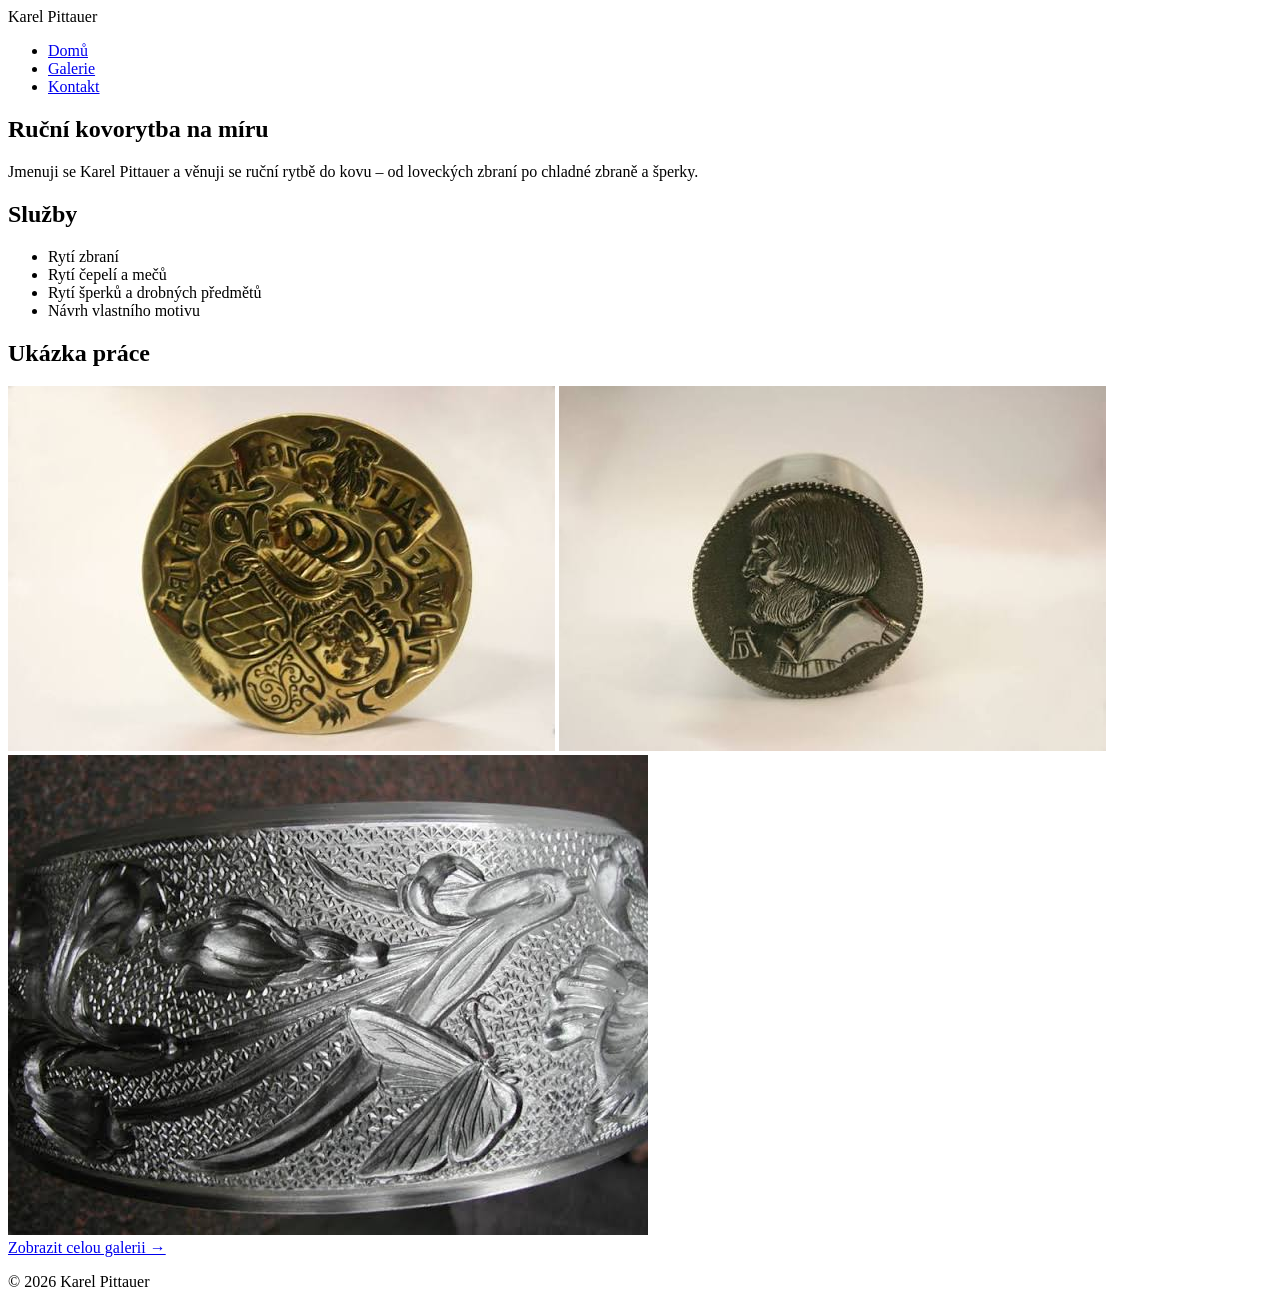
==== index.html @ f0048827 "Add contact info, real name, and placeholder gallery images Co-Authored-By: Claude Sonnet 5 <noreply" ====
<!DOCTYPE html>
<html lang="cs">
<head>
    <meta charset="UTF-8">
    <meta name="viewport" content="width=device-width, initial-scale=1.0">
    <title>Pittauer</title>
    <link rel="stylesheet" href="css/style.css">
</head>
<body>

    <header>
        <nav>
            <div class="logo">Karel Pittauer</div>
            <ul class="nav-links">
                <li><a href="index.html">Domů</a></li>
                <li><a href="galerie.html">Galerie</a></li>
                <li><a href="kontakt.html">Kontakt</a></li>
            </ul>
        </nav>
    </header>

    <main>

        <section class="hero">
            <h1>Ruční kovorytba na míru</h1>
            <p>Jmenuji se Karel Pittauer a věnuji se ruční rytbě do kovu – od loveckých zbraní po chladné zbraně a šperky.</p>
        </section>

        <section class="sluzby">
            <h2>Služby</h2>
            <ul>
                <li>Rytí zbraní</li>
                <li>Rytí čepelí a mečů</li>
                <li>Rytí šperků a drobných předmětů</li>
                <li>Návrh vlastního motivu</li>
            </ul>
        </section>

        <section class="ukazka">
            <h2>Ukázka práce</h2>
            <div class="ukazka-obrazky">
                <a href="galerie.html"><img src="img/rytba-1.jpg" alt="Ukázka rytby 1"></a>
                <a href="galerie.html"><img src="img/rytba-2.jpg" alt="Ukázka rytby 2"></a>
                <a href="galerie.html"><img src="img/rytba-3.jpg" alt="Ukázka rytby 3"></a>
            </div>
            <a href="galerie.html" class="odkaz-galerie">Zobrazit celou galerii &rarr;</a>
        </section>

    </main>

    <footer>
        <p>&copy; 2026 Karel Pittauer</p>
    </footer>

    <script src="js/script.js"></script>
</body>
</html>
---- css/style.css ----
/* styly přidáme v dalším kroku */
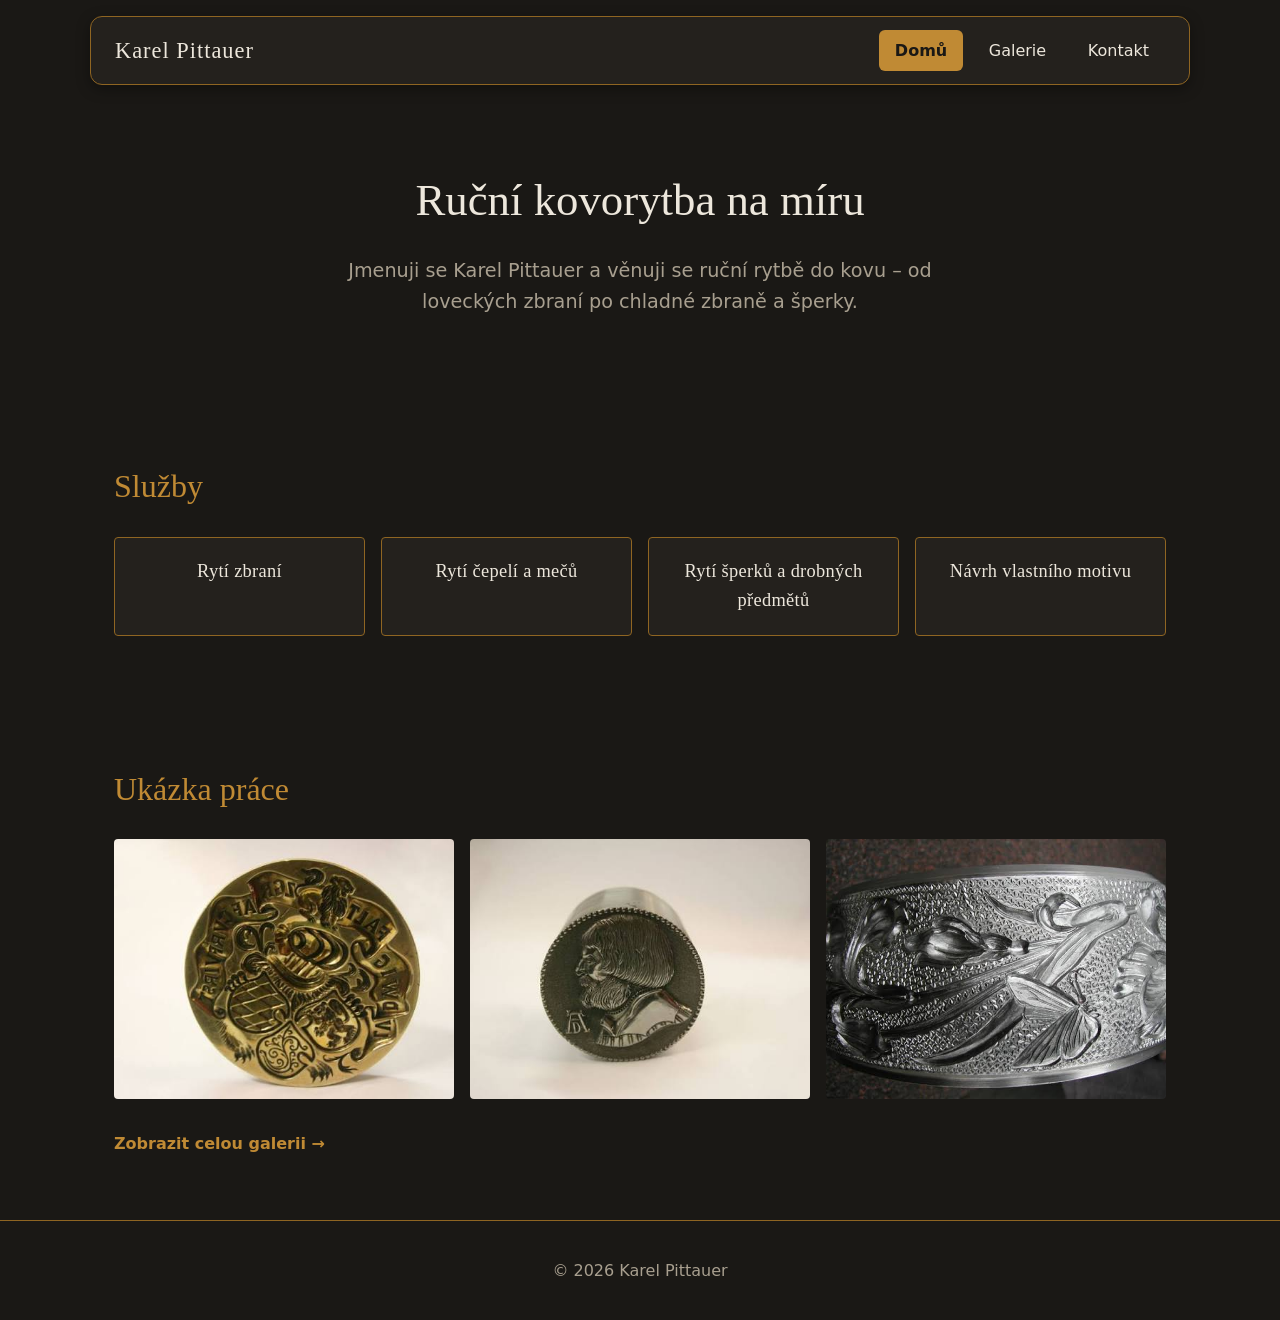
==== commit 155fbe6c: "Style the site: nav box with active state, image lightbox, sticky footer Co-Authored-By: Claude Sonn" ====
--- a/index.html
+++ b/index.html
@@ -12,7 +12,7 @@
         <nav>
             <div class="logo">Karel Pittauer</div>
             <ul class="nav-links">
-                <li><a href="index.html">Domů</a></li>
+                <li><a href="index.html" class="active">Domů</a></li>
                 <li><a href="galerie.html">Galerie</a></li>
                 <li><a href="kontakt.html">Kontakt</a></li>
             </ul>
--- a/css/style.css
+++ b/css/style.css
@@ -1 +1,249 @@
-/* styly přidáme v dalším kroku */
+:root {
+    --barva-pozadi: #1a1815;
+    --barva-pozadi-svetlejsi: #24211d;
+    --barva-text: #ede7dc;
+    --barva-text-tlumena: #a89f8f;
+    --barva-akcent: #c08a34;
+    --barva-akcent-tmava: #8f6522;
+}
+
+* {
+    box-sizing: border-box;
+    margin: 0;
+    padding: 0;
+}
+
+html, body {
+    height: 100%;
+}
+
+body {
+    background-color: var(--barva-pozadi);
+    color: var(--barva-text);
+    font-family: system-ui, -apple-system, "Segoe UI", sans-serif;
+    line-height: 1.6;
+    display: flex;
+    flex-direction: column;
+    min-height: 100vh;
+}
+
+h1, h2 {
+    font-family: Georgia, "Times New Roman", serif;
+    font-weight: normal;
+}
+
+a {
+    color: var(--barva-akcent);
+    text-decoration: none;
+}
+
+/* --- Header a navigace --- */
+
+header {
+    position: sticky;
+    top: 0;
+    padding: 1rem 1.5rem 0;
+    z-index: 10;
+}
+
+nav {
+    max-width: 1100px;
+    margin: 0 auto;
+    padding: 0.8rem 1.5rem;
+    display: flex;
+    justify-content: space-between;
+    align-items: center;
+    background-color: var(--barva-pozadi-svetlejsi);
+    border: 1px solid var(--barva-akcent-tmava);
+    border-radius: 12px;
+    box-shadow: 0 4px 14px rgba(0, 0, 0, 0.35);
+}
+
+.logo {
+    font-family: Georgia, serif;
+    font-size: 1.4rem;
+    color: var(--barva-text);
+    letter-spacing: 1px;
+}
+
+.nav-links {
+    list-style: none;
+    display: flex;
+    gap: 0.6rem;
+}
+
+.nav-links a {
+    display: inline-block;
+    color: var(--barva-text);
+    padding: 0.5rem 1rem;
+    border-radius: 6px;
+    transition: background-color 0.2s, color 0.2s;
+}
+
+.nav-links a:hover {
+    background-color: var(--barva-akcent-tmava);
+}
+
+.nav-links a.active {
+    background-color: var(--barva-akcent);
+    color: var(--barva-pozadi);
+    font-weight: bold;
+}
+
+/* --- Hlavní obsah --- */
+
+main {
+    max-width: 1100px;
+    margin: 0 auto;
+    padding: 0 1.5rem;
+}
+
+section {
+    padding: 4rem 0;
+}
+
+/* --- Hero sekce --- */
+
+.hero {
+    text-align: center;
+    padding-top: 5rem;
+    padding-bottom: 5rem;
+}
+
+.hero h1 {
+    font-size: 2.8rem;
+    color: var(--barva-text);
+    margin-bottom: 1.2rem;
+}
+
+.hero p {
+    font-size: 1.2rem;
+    color: var(--barva-text-tlumena);
+    max-width: 600px;
+    margin: 0 auto;
+}
+
+/* --- Služby --- */
+
+.sluzby h2, .ukazka h2, .galerie h1 {
+    font-size: 2rem;
+    margin-bottom: 1.5rem;
+    color: var(--barva-akcent);
+}
+
+.sluzby ul {
+    list-style: none;
+    display: grid;
+    grid-template-columns: repeat(auto-fit, minmax(220px, 1fr));
+    gap: 1rem;
+}
+
+.sluzby li {
+    background-color: var(--barva-pozadi-svetlejsi);
+    border: 1px solid var(--barva-akcent-tmava);
+    padding: 1.2rem;
+    border-radius: 4px;
+    text-align: center;
+    font-family: Georgia, "Times New Roman", serif;
+    font-size: 1.15rem;
+    letter-spacing: 0.3px;
+}
+
+/* --- Ukázka práce (Home) a Galerie --- */
+
+.ukazka-obrazky,
+.galerie-mrizka {
+    display: grid;
+    grid-template-columns: repeat(auto-fit, minmax(220px, 1fr));
+    gap: 1rem;
+    margin-bottom: 1.5rem;
+}
+
+.ukazka-obrazky img,
+.galerie-mrizka img {
+    width: 100%;
+    height: 260px;
+    object-fit: cover;
+    border-radius: 4px;
+    transition: transform 0.3s;
+    cursor: pointer;
+}
+
+.ukazka-obrazky img:hover,
+.galerie-mrizka img:hover {
+    transform: scale(1.03);
+}
+
+.odkaz-galerie {
+    display: inline-block;
+    color: var(--barva-akcent);
+    font-weight: bold;
+}
+
+.odkaz-galerie:hover {
+    color: var(--barva-text);
+}
+
+/* --- Kontakt --- */
+
+.kontakt p {
+    font-size: 1.1rem;
+    margin-bottom: 0.5rem;
+}
+
+/* --- Footer --- */
+
+main {
+    flex: 1 0 auto;
+    width: 100%;
+}
+
+footer {
+    flex-shrink: 0;
+    height: 100px;
+    display: flex;
+    align-items: center;
+    justify-content: center;
+    color: var(--barva-text-tlumena);
+    border-top: 1px solid var(--barva-akcent-tmava);
+}
+
+/* --- Lightbox (zvětšení obrázku na celou obrazovku) --- */
+
+.lightbox-overlay {
+    position: fixed;
+    inset: 0;
+    background-color: rgba(0, 0, 0, 0.9);
+    display: flex;
+    align-items: center;
+    justify-content: center;
+    padding: 2rem;
+    opacity: 0;
+    pointer-events: none;
+    transition: opacity 0.25s;
+    z-index: 100;
+}
+
+.lightbox-overlay.aktivni {
+    opacity: 1;
+    pointer-events: auto;
+}
+
+.lightbox-overlay img {
+    max-width: 90%;
+    max-height: 90%;
+    border-radius: 4px;
+}
+
+/* --- Responzivita --- */
+
+@media (max-width: 600px) {
+    nav {
+        flex-direction: column;
+        gap: 0.8rem;
+    }
+
+    .hero h1 {
+        font-size: 2rem;
+    }
+}
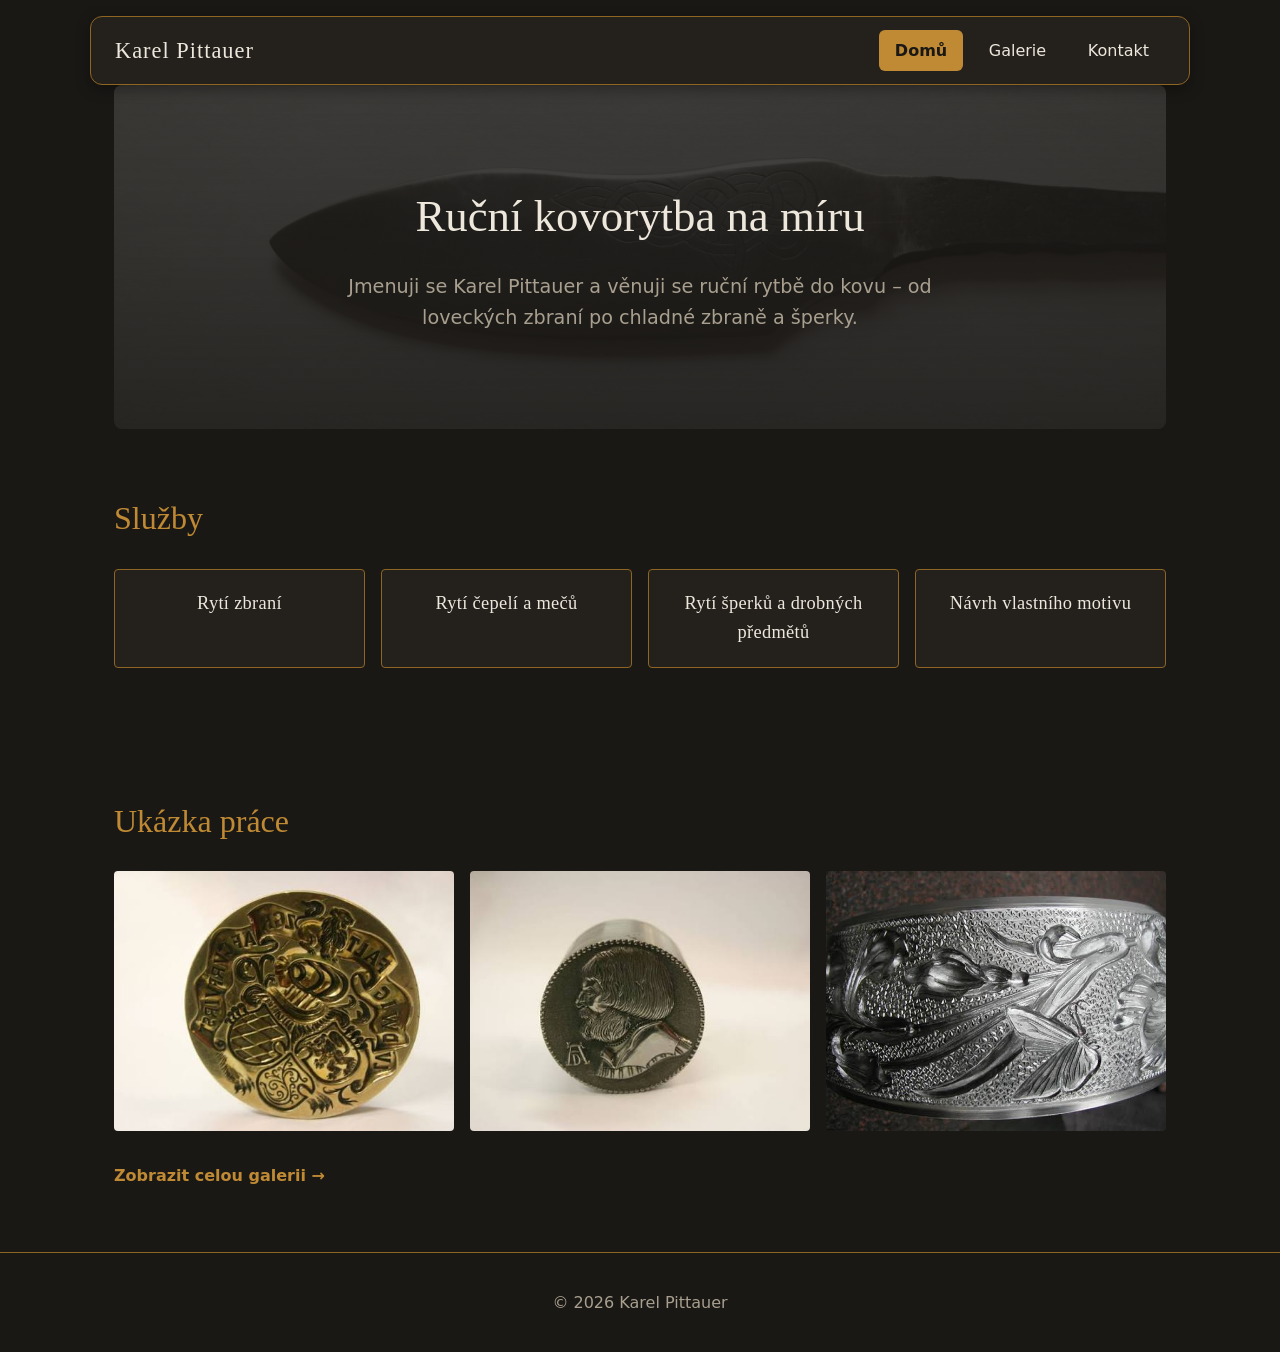
==== commit 45401ad6: "Add hero background image, favicon, meta descriptions, and service card hover effect Co-Authored-By:" ====
--- a/index.html
+++ b/index.html
@@ -3,6 +3,8 @@
 <head>
     <meta charset="UTF-8">
     <meta name="viewport" content="width=device-width, initial-scale=1.0">
+    <meta name="description" content="Karel Pittauer – ruční kovorytba na zakázku. Rytí zbraní, čepelí, mečů a šperků s důrazem na detail a řemeslnou kvalitu.">
+    <link rel="icon" type="image/svg+xml" href="favicon.svg">
     <title>Pittauer</title>
     <link rel="stylesheet" href="css/style.css">
 </head>
@@ -21,12 +23,12 @@
 
     <main>
 
-        <section class="hero">
+        <section class="hero reveal">
             <h1>Ruční kovorytba na míru</h1>
             <p>Jmenuji se Karel Pittauer a věnuji se ruční rytbě do kovu – od loveckých zbraní po chladné zbraně a šperky.</p>
         </section>
 
-        <section class="sluzby">
+        <section class="sluzby reveal">
             <h2>Služby</h2>
             <ul>
                 <li>Rytí zbraní</li>
@@ -36,7 +38,7 @@
             </ul>
         </section>
 
-        <section class="ukazka">
+        <section class="ukazka reveal">
             <h2>Ukázka práce</h2>
             <div class="ukazka-obrazky">
                 <a href="galerie.html"><img src="img/rytba-1.jpg" alt="Ukázka rytby 1"></a>
--- a/css/style.css
+++ b/css/style.css
@@ -106,8 +106,12 @@
 
 .hero {
     text-align: center;
-    padding-top: 5rem;
-    padding-bottom: 5rem;
+    padding-top: 6rem;
+    padding-bottom: 6rem;
+    background-image: linear-gradient(rgba(26, 24, 21, 0.8), rgba(26, 24, 21, 0.92)), url("../img/rytba-4.jpg");
+    background-size: cover;
+    background-position: center;
+    border-radius: 8px;
 }
 
 .hero h1 {
@@ -147,6 +151,13 @@
     font-family: Georgia, "Times New Roman", serif;
     font-size: 1.15rem;
     letter-spacing: 0.3px;
+    transition: transform 0.2s, box-shadow 0.2s, border-color 0.2s;
+}
+
+.sluzby li:hover {
+    transform: translateY(-6px);
+    box-shadow: 0 10px 20px rgba(0, 0, 0, 0.35);
+    border-color: var(--barva-akcent);
 }
 
 /* --- Ukázka práce (Home) a Galerie --- */
@@ -230,9 +241,48 @@
 }
 
 .lightbox-overlay img {
-    max-width: 90%;
+    max-width: 80%;
     max-height: 90%;
     border-radius: 4px;
+}
+
+.lightbox-sipka {
+    background-color: rgba(255, 255, 255, 0.1);
+    border: none;
+    color: var(--barva-text);
+    font-size: 2.2rem;
+    width: 50px;
+    height: 50px;
+    flex-shrink: 0;
+    border-radius: 50%;
+    cursor: pointer;
+    transition: background-color 0.2s, color 0.2s;
+}
+
+.lightbox-sipka:hover {
+    background-color: var(--barva-akcent);
+    color: var(--barva-pozadi);
+}
+
+@media (max-width: 600px) {
+    .lightbox-sipka {
+        width: 40px;
+        height: 40px;
+        font-size: 1.6rem;
+    }
+}
+
+/* --- Animace při scrollu --- */
+
+.reveal {
+    opacity: 0;
+    transform: translateY(30px);
+    transition: opacity 0.6s ease-out, transform 0.6s ease-out;
+}
+
+.reveal.viditelny {
+    opacity: 1;
+    transform: translateY(0);
 }
 
 /* --- Responzivita --- */
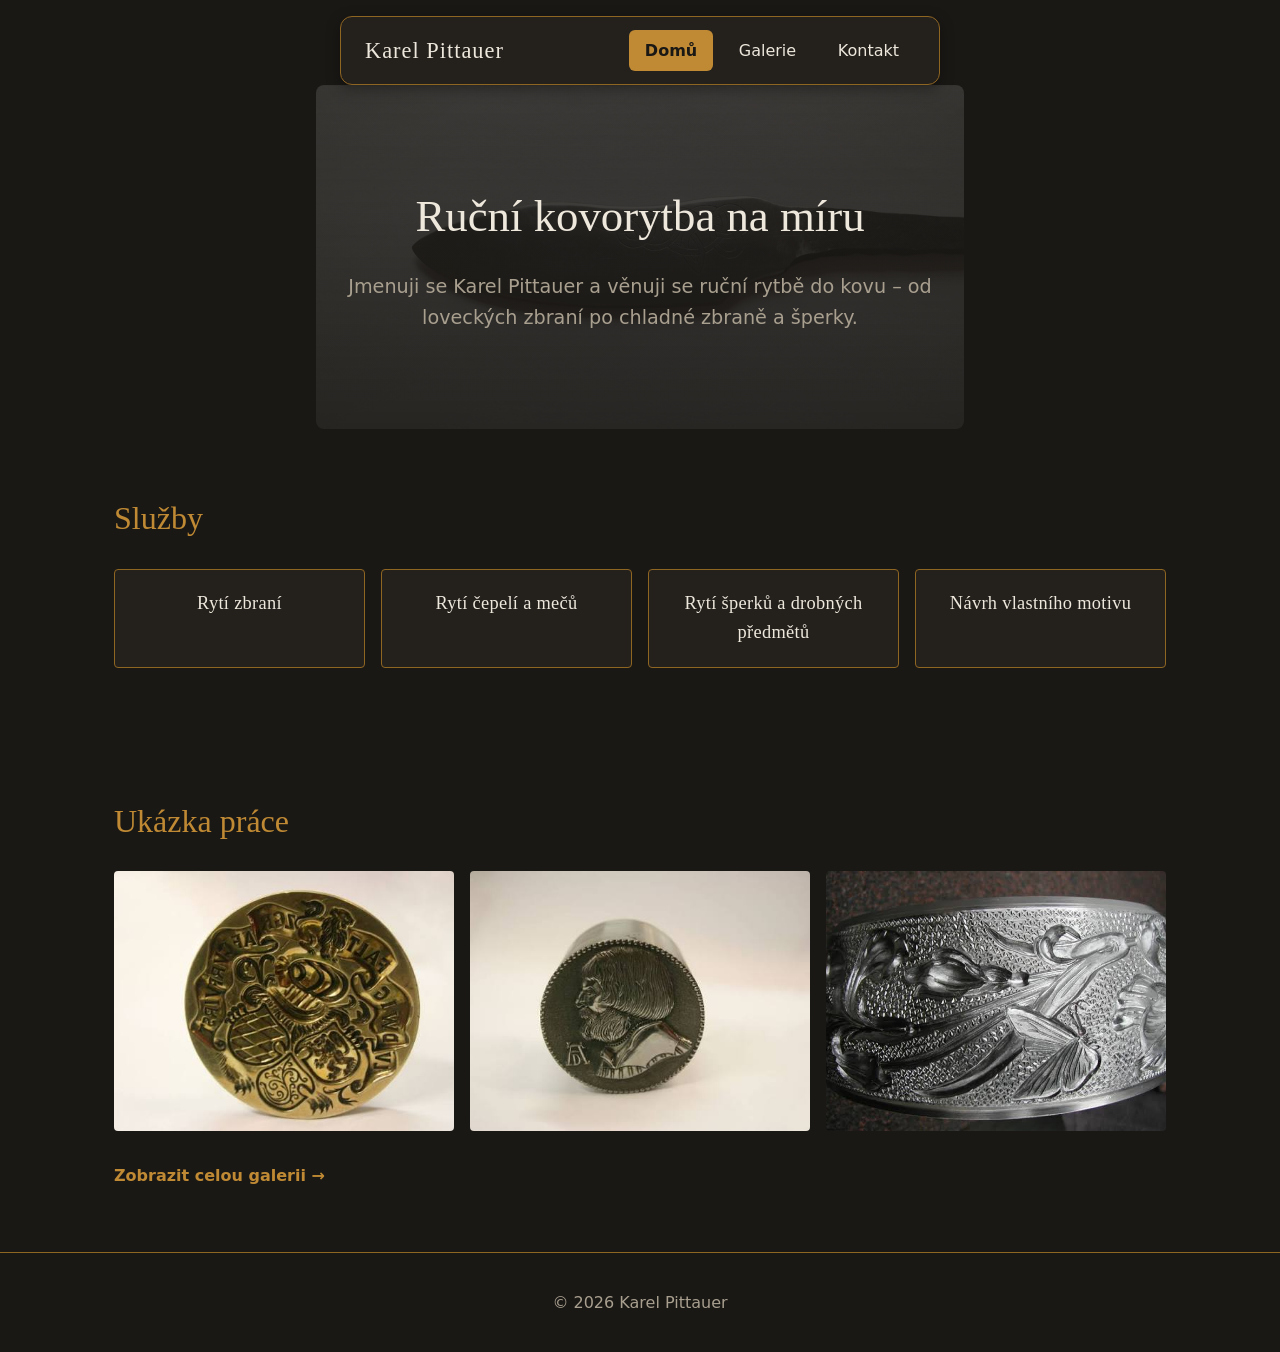
==== commit a9b65784: "Limit sticky nav to hero section so it scrolls away at Služby instead of pinning for the whole page " ====
--- a/index.html
+++ b/index.html
@@ -10,23 +10,25 @@
 </head>
 <body>
 
-    <header>
-        <nav>
-            <div class="logo">Karel Pittauer</div>
-            <ul class="nav-links">
-                <li><a href="index.html" class="active">Domů</a></li>
-                <li><a href="galerie.html">Galerie</a></li>
-                <li><a href="kontakt.html">Kontakt</a></li>
-            </ul>
-        </nav>
-    </header>
-
-    <main>
+    <div class="uvodni-blok">
+        <header>
+            <nav>
+                <div class="logo">Karel Pittauer</div>
+                <ul class="nav-links">
+                    <li><a href="index.html" class="active">Domů</a></li>
+                    <li><a href="galerie.html">Galerie</a></li>
+                    <li><a href="kontakt.html">Kontakt</a></li>
+                </ul>
+            </nav>
+        </header>
 
         <section class="hero reveal">
             <h1>Ruční kovorytba na míru</h1>
             <p>Jmenuji se Karel Pittauer a věnuji se ruční rytbě do kovu – od loveckých zbraní po chladné zbraně a šperky.</p>
         </section>
+    </div>
+
+    <main>
 
         <section class="sluzby reveal">
             <h2>Služby</h2>
--- a/css/style.css
+++ b/css/style.css
@@ -92,6 +92,11 @@
 
 /* --- Hlavní obsah --- */
 
+.uvodni-blok {
+    max-width: 1100px;
+    margin: 0 auto;
+}
+
 main {
     max-width: 1100px;
     margin: 0 auto;
@@ -106,8 +111,7 @@
 
 .hero {
     text-align: center;
-    padding-top: 6rem;
-    padding-bottom: 6rem;
+    padding: 6rem 1.5rem;
     background-image: linear-gradient(rgba(26, 24, 21, 0.8), rgba(26, 24, 21, 0.92)), url("../img/rytba-4.jpg");
     background-size: cover;
     background-position: center;
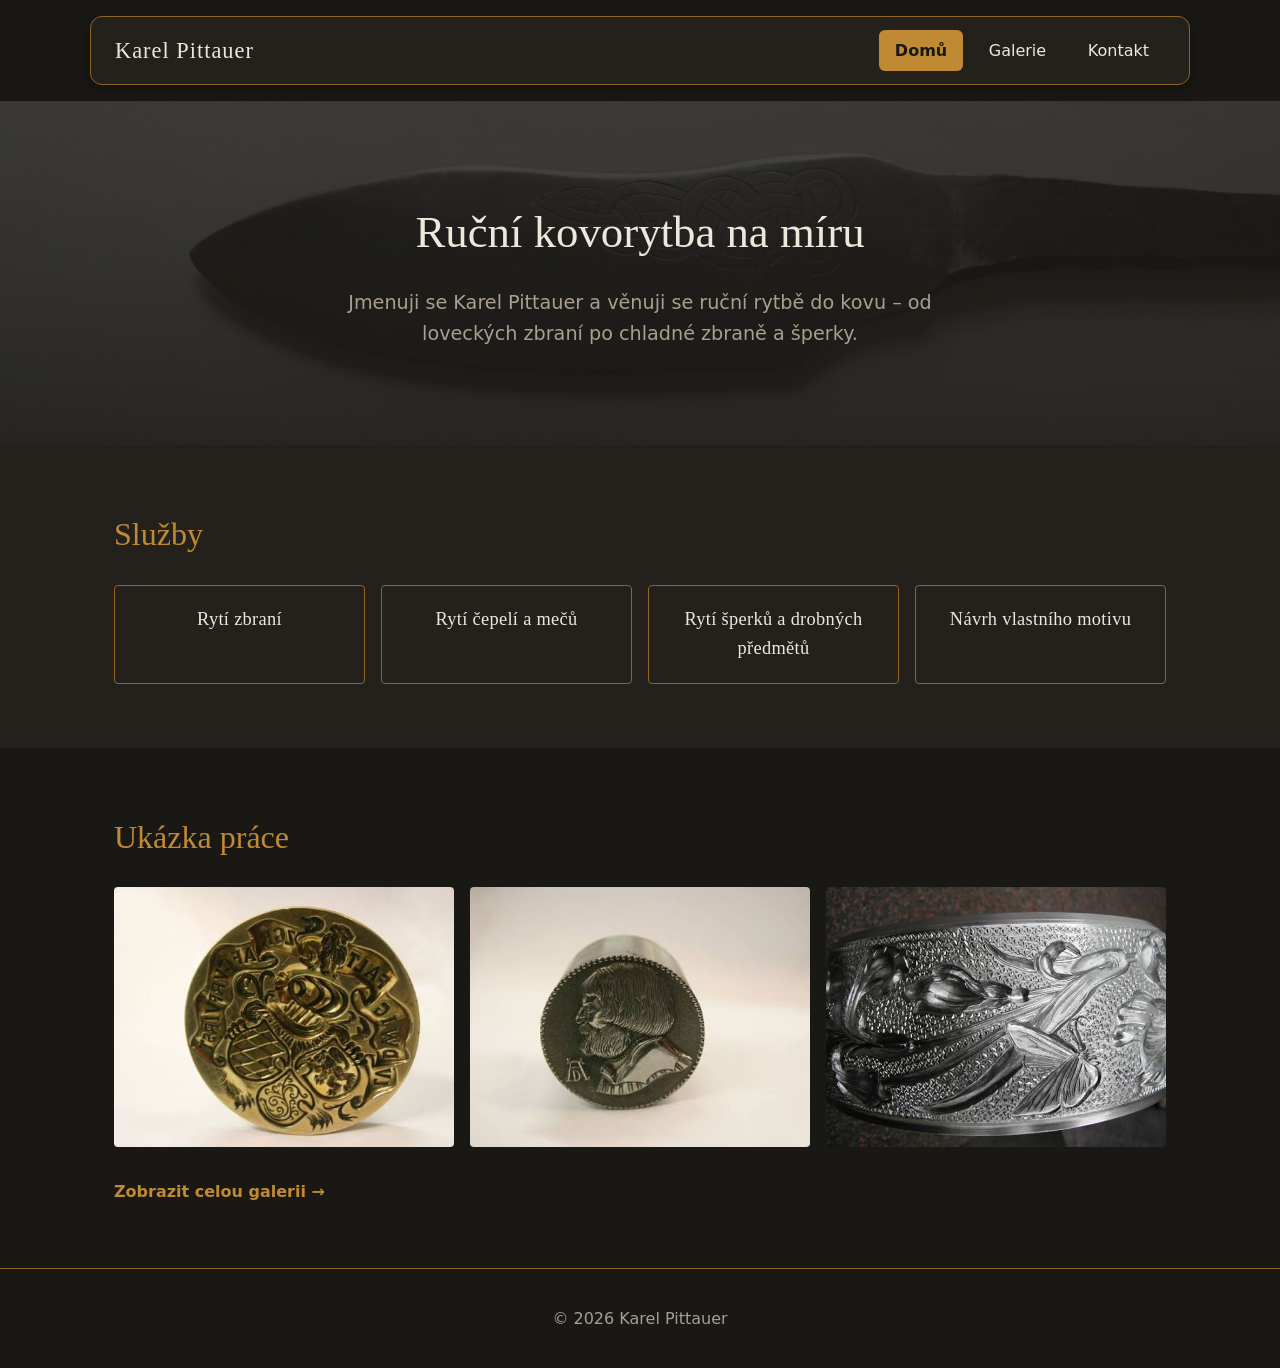
==== commit 070f68d4: "Restyle home page into full-width alternating bands, add gap below nav Co-Authored-By: Claude Sonnet" ====
--- a/index.html
+++ b/index.html
@@ -8,7 +8,7 @@
     <title>Pittauer</title>
     <link rel="stylesheet" href="css/style.css">
 </head>
-<body>
+<body class="stranka-domu">
 
     <div class="uvodni-blok">
         <header>
@@ -31,23 +31,27 @@
     <main>
 
         <section class="sluzby reveal">
-            <h2>Služby</h2>
-            <ul>
-                <li>Rytí zbraní</li>
-                <li>Rytí čepelí a mečů</li>
-                <li>Rytí šperků a drobných předmětů</li>
-                <li>Návrh vlastního motivu</li>
-            </ul>
+            <div class="obsah">
+                <h2>Služby</h2>
+                <ul>
+                    <li>Rytí zbraní</li>
+                    <li>Rytí čepelí a mečů</li>
+                    <li>Rytí šperků a drobných předmětů</li>
+                    <li>Návrh vlastního motivu</li>
+                </ul>
+            </div>
         </section>
 
         <section class="ukazka reveal">
-            <h2>Ukázka práce</h2>
-            <div class="ukazka-obrazky">
-                <a href="galerie.html"><img src="img/rytba-1.jpg" alt="Ukázka rytby 1"></a>
-                <a href="galerie.html"><img src="img/rytba-2.jpg" alt="Ukázka rytby 2"></a>
-                <a href="galerie.html"><img src="img/rytba-3.jpg" alt="Ukázka rytby 3"></a>
+            <div class="obsah">
+                <h2>Ukázka práce</h2>
+                <div class="ukazka-obrazky">
+                    <a href="galerie.html"><img src="img/rytba-1.jpg" alt="Ukázka rytby 1"></a>
+                    <a href="galerie.html"><img src="img/rytba-2.jpg" alt="Ukázka rytby 2"></a>
+                    <a href="galerie.html"><img src="img/rytba-3.jpg" alt="Ukázka rytby 3"></a>
+                </div>
+                <a href="galerie.html" class="odkaz-galerie">Zobrazit celou galerii &rarr;</a>
             </div>
-            <a href="galerie.html" class="odkaz-galerie">Zobrazit celou galerii &rarr;</a>
         </section>
 
     </main>
--- a/css/style.css
+++ b/css/style.css
@@ -42,7 +42,7 @@
 header {
     position: sticky;
     top: 0;
-    padding: 1rem 1.5rem 0;
+    padding: 1rem 1.5rem;
     z-index: 10;
 }
 
@@ -107,6 +107,22 @@
     padding: 4rem 0;
 }
 
+/* Domovská stránka: sekce jedou přes celou šířku obrazovky,
+   obsah uvnitř se pak sám vystředí přes .obsah */
+
+.stranka-domu .uvodni-blok,
+.stranka-domu main {
+    max-width: none;
+    margin: 0;
+    padding: 0;
+}
+
+.obsah {
+    max-width: 1100px;
+    margin: 0 auto;
+    padding: 0 1.5rem;
+}
+
 /* --- Hero sekce --- */
 
 .hero {
@@ -115,7 +131,6 @@
     background-image: linear-gradient(rgba(26, 24, 21, 0.8), rgba(26, 24, 21, 0.92)), url("../img/rytba-4.jpg");
     background-size: cover;
     background-position: center;
-    border-radius: 8px;
 }
 
 .hero h1 {
@@ -132,6 +147,10 @@
 }
 
 /* --- Služby --- */
+
+.stranka-domu .sluzby {
+    background-color: var(--barva-pozadi-svetlejsi);
+}
 
 .sluzby h2, .ukazka h2, .galerie h1 {
     font-size: 2rem;
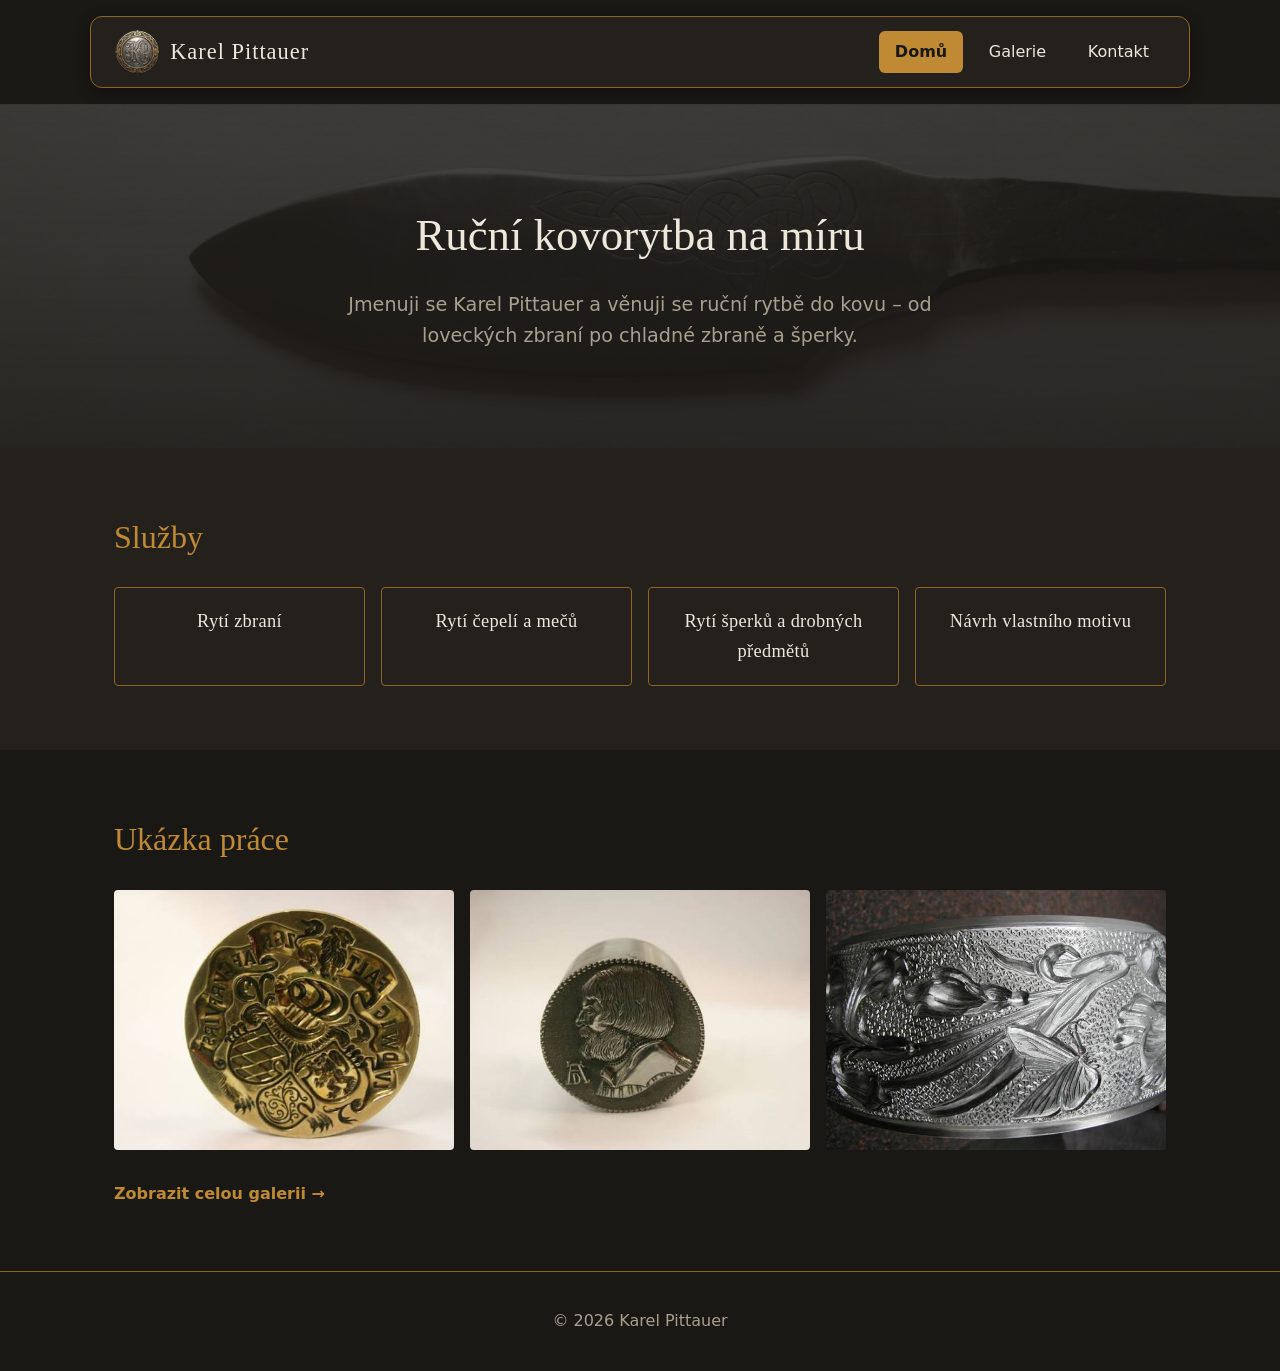
==== commit b4f1be01: "Add logo image to nav, link it to home page Co-Authored-By: Claude Sonnet 5 <noreply@anthropic.com>" ====
--- a/index.html
+++ b/index.html
@@ -13,7 +13,10 @@
     <div class="uvodni-blok">
         <header>
             <nav>
-                <div class="logo">Karel Pittauer</div>
+                <a href="index.html" class="logo">
+                    <img src="img/logo.png" alt="Logo Karel Pittauer">
+                    Karel Pittauer
+                </a>
                 <ul class="nav-links">
                     <li><a href="index.html" class="active">Domů</a></li>
                     <li><a href="galerie.html">Galerie</a></li>
--- a/css/style.css
+++ b/css/style.css
@@ -60,10 +60,19 @@
 }
 
 .logo {
+    display: flex;
+    align-items: center;
+    gap: 0.7rem;
     font-family: Georgia, serif;
     font-size: 1.4rem;
     color: var(--barva-text);
     letter-spacing: 1px;
+}
+
+.logo img {
+    height: 44px;
+    width: 44px;
+    border-radius: 50%;
 }
 
 .nav-links {
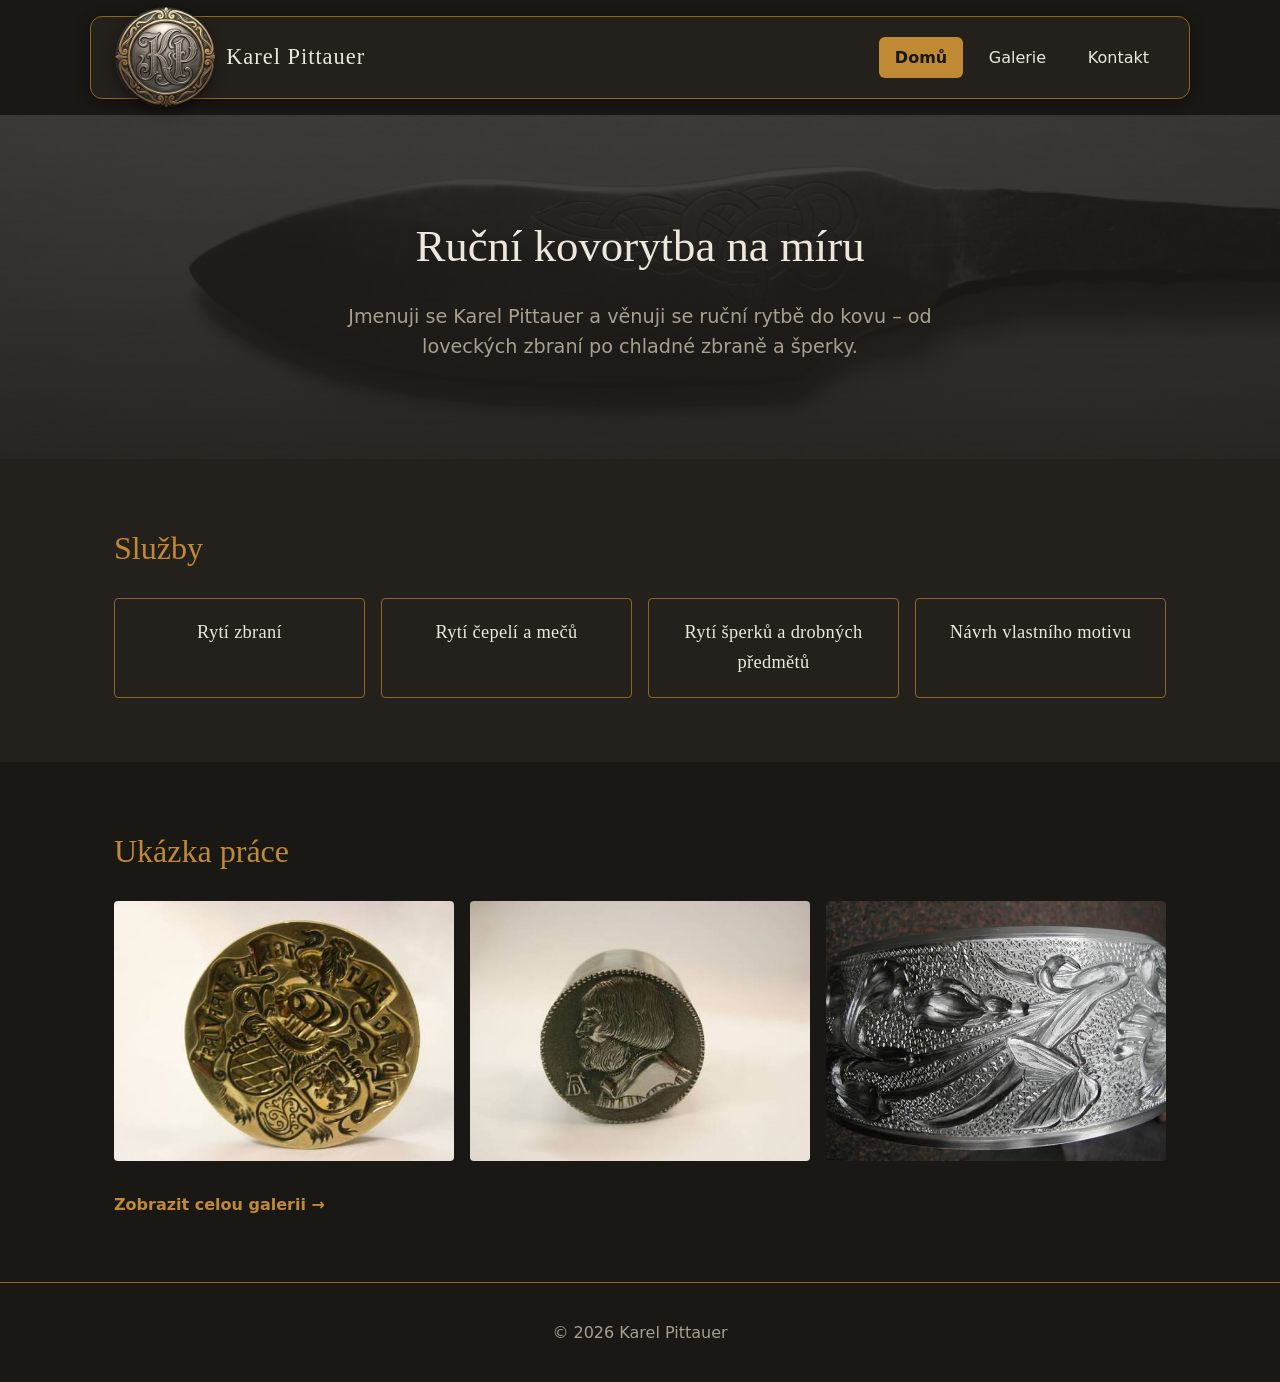
==== commit 54ddc5fd: "Fix logo overlap on mobile nav, add CSS cache-busting query param Co-Authored-By: Claude Sonnet 5 <n" ====
--- a/index.html
+++ b/index.html
@@ -6,7 +6,7 @@
     <meta name="description" content="Karel Pittauer – ruční kovorytba na zakázku. Rytí zbraní, čepelí, mečů a šperků s důrazem na detail a řemeslnou kvalitu.">
     <link rel="icon" type="image/svg+xml" href="favicon.svg">
     <title>Pittauer</title>
-    <link rel="stylesheet" href="css/style.css">
+    <link rel="stylesheet" href="css/style.css?v=2">
 </head>
 <body class="stranka-domu">
 
--- a/css/style.css
+++ b/css/style.css
@@ -70,9 +70,11 @@
 }
 
 .logo img {
-    height: 44px;
-    width: 44px;
+    height: 100px;
+    width: 100px;
     border-radius: 50%;
+    margin: -1.4rem 0;
+    box-shadow: 0 4px 14px rgba(0, 0, 0, 0.45);
 }
 
 .nav-links {
@@ -325,6 +327,12 @@
         gap: 0.8rem;
     }
 
+    .logo img {
+        height: 56px;
+        width: 56px;
+        margin: 0;
+    }
+
     .hero h1 {
         font-size: 2rem;
     }
